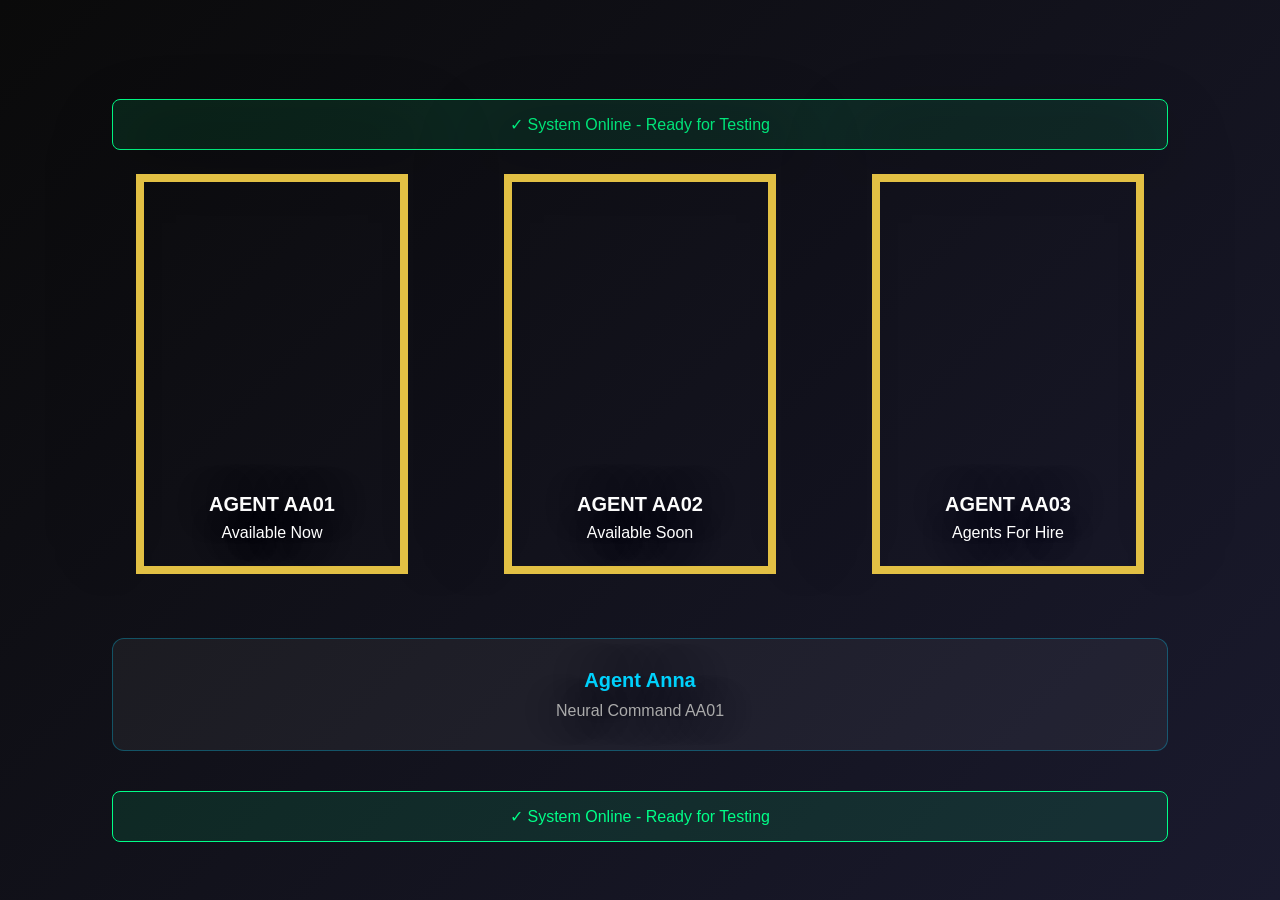
==== index.html @ ef90735a "Update index.html" ====
<!DOCTYPE html>
<html lang="en">
<head>
    <meta charset="UTF-8">
    <meta name="viewport" content="width=device-width, initial-scale=1.0">
    <title>AGENT ANNA 01 - Virgin Operations</title>
    <style>
        * {
            margin: 0;
            padding: 0;
            box-sizing: border-box;
        }
        body {
            font-family: 'Segoe UI', Tahoma, Geneva, Verdana, sans-serif;
            background: linear-gradient(135deg, #0a0a0a 0%, #1a1a2e 100%);
            min-height: 100vh;
            display: flex;
            flex-direction: column;
            align-items: center;
            justify-content: center;
            color: #fff;
        }
        .container {
            text-align: center;
            padding: 40px;
            padding: 20px 20px ;
        }
        h1 {
            font-size: 2.5rem;
            margin-bottom: 20px;
            background: linear-gradient(90deg, #00d4ff, #00ff88);
            -webkit-background-clip: text;
            -webkit-text-fill-color: transparent;
        }
        .subtitle {
            font-size: 1.2rem;
            color: #888;
            margin-bottom: 40px;
        }
        .nav-card {
            background: rgba(255, 255, 255, 0.05);
            border: 1px solid rgba(0, 212, 255, 0.3);
            border-radius: 12px;
            padding: 30px 50px;
            transition: all 0.3s ease;
            cursor: pointer;
        }
        .nav-card:hover {
            background: rgba(0, 212, 255, 0.1);
            border-color: #00d4ff;
            transform: translateY(-5px);
            box-shadow: 0 10px 30px rgba(0, 212, 255, 0.2);
        }
        .nav-card h2 {
            color: #00d4ff;
            margin-bottom: 10px;
        }
        .nav-card p {
            color: #aaa;
        }
        a {
            text-decoration: none;
            color: inherit;
        }
        .status {
            margin-top: 40px;
            padding: 15px 30px;
            background: rgba(0, 255, 136, 0.1);
            border: 1px solid #00ff88;
            border-radius: 8px;
            color: #00ff88;
        }


.centered {
	display: flex;
	align-items: center;
	justify-content: center;
	gap: 3rem;
	height: 100%;
}

.card {
	position: relative;
	height: 28rem;
	width: 20rem;
	aspect-ratio: 5 / 7;
	color: #ffffff;
	perspective: 50rem;

	.shadow {
		position: absolute;
		inset: 0;
		background:
			var(--url);
		background-size: cover;
		background-position: center;
		opacity: 0.8;
		filter: blur(2rem) saturate(0.9);
		box-shadow: 0 -1.5rem 2rem -0.5rem rgba(0, 0, 0, 0.7);
		transform: rotateX(var(--rotateX)) rotateY(var(--rotateY))
				translate3d(0, 2rem, -2rem);
	}

	.image {
		position: absolute;
		inset: 0;
		background: linear-gradient(to top, rgba(0, 0, 0, 0.5), transparent 40%),
			var(--url);
		background-size: cover;
		background-position: center;
		mask-image: var(--url);
		mask-size: cover;
		mask-position: center;

		&.background {
			transform: rotateX(var(--rotateX)) rotateY(var(--rotateY))
				translate3d(0, 0, 0rem);
		}

		&.cutout {
			transform: rotateX(var(--rotateX)) rotateY(var(--rotateY))
				translate3d(0, 0, 4rem) scale(0.92);
			z-index: 3;
		}
	}

	.content {
		position: absolute;
		display: flex;
		flex-direction: column;
		justify-content: flex-end;
		inset: 0;
		padding: 3.5rem;

		transform: rotateX(var(--rotateX)) rotateY(var(--rotateY))
			translate3d(0, 0, 6rem);
		z-index: 4;
	}

	&::after,
	&::before {
		content: "";
		position: absolute;
		inset: 1.5rem;
		border: #e2c044 0.5rem solid;
		transform: rotateX(var(--rotateX)) rotateY(var(--rotateY))
			translate3d(0, 0, 2rem);
	}

	&::before {
		z-index: 4;
	}

	&.border-left-behind::before {
		border-left: transparent;
	}


	&.border-right-behind::before {
		border-right: transparent;
	}

	&.border-bottom-behind::before {
		border-bottom: transparent;
	}
}

h2 {
	font-size: 1.25rem;
	font-weight: 700;
	margin-bottom: 0.5rem;
	text-shadow: 0 0 2rem rgba(0, 0, 0, 0.5);
}

p {
	font-weight: 300;
	text-shadow: 0 0 2rem rgba(0, 0, 0, 0.5);
}

// TODO: Maybe add: transform-style: preserve-3d?

    </style>

      <script>
const angle = 20;
const rotateCard = window;

const lerp = (start, end, amount) => {
	return (1 - amount) * start + amount * end;
};

const remap = (value, oldMax, newMax) => {
	const newValue = ((value + oldMax) * (newMax * 2)) / (oldMax * 2) - newMax;
	return Math.min(Math.max(newValue, -newMax), newMax);
};

window.addEventListener("DOMContentLoaded", (event) => {
	const cards = document.querySelectorAll(".card");
	cards.forEach((e) => {
		e.addEventListener("mousemove", (event) => {
			const rect = e.getBoundingClientRect();
			const centerX = (rect.left + rect.right) / 2;
			const centerY = (rect.top + rect.bottom) / 2;
			const posX = event.pageX - centerX;
			const posY = event.pageY - centerY;
			const x = remap(posX, rect.width / 2, angle);
			const y = remap(posY, rect.height / 2, angle);
			e.dataset.rotateX = x;
			e.dataset.rotateY = -y;
		});

		e.addEventListener("mouseout", (event) => {
			e.dataset.rotateX = 0;
			e.dataset.rotateY = 0;
		});
	});

	const update = () => {
		cards.forEach((e) => {
			let currentX = parseFloat(
				e.style.getPropertyValue("--rotateY").slice(0, -1)
			);
			let currentY = parseFloat(
				e.style.getPropertyValue("--rotateX").slice(0, -1)
			);
			if (isNaN(currentX)) currentX = 0;
			if (isNaN(currentY)) currentY = 0;
			const x = lerp(currentX, e.dataset.rotateX, 0.05);
			const y = lerp(currentY, e.dataset.rotateY, 0.05);
			e.style.setProperty("--rotateY", x + "deg");
			e.style.setProperty("--rotateX", y + "deg");
		});
	};
	setInterval(update, 1000 / 60);
});

    </script>
</head>
<body>
    <div class="container">

   <div class="status">
            ✓ System Online - Ready for Testing
        </div>

<div class="centered">
  <div class="card border-left-behind">
    <div class="shadow" style="--url: url('https://i.ibb.co/PM4ghD4/full.png')"></div>
    <div class="image background" style="--url: url('https://i.ibb.co/JpJVJxq/Background.png')"></div>
    <div class="image cutout" style="--url: url('https://i.ibb.co/Dw3q3tZ/cutout.png')"></div>
    <a href="https://agent-anna.github.io/agent-anna/agent-anna/index.html"><div class="content">
      <h2>AGENT AA01</h2>
      <p>Available Now</p></a>
    </div>
  </div>
  <div class="card border-right-behind border-bottom-behind">
    <div class="shadow" style="--url: url('https://i.ibb.co/DC0MbxS/m-full.png')"></div>
    <div class="image background" style="--url: url('https://i.ibb.co/ZdGBm4K/m-background.png')"></div>
    <div class="image cutout" style="--url: url('https://i.ibb.co/RC70XmC/m-cutout.png')"></div>
    <a href="https://agent-anna.github.io/agent-anna/agent-anna/index.html"><div class="content">
      <h2>AGENT AA02</h2>
      <p>Available Soon</p></a>
    </div>
  </div>
  <div class="card border-left-behind">
    <div class="shadow" style="--url: url('https://i.ibb.co/gSBp82C/b-full.png')"></div>
    <div class="image background" style="--url: url('https://i.ibb.co/MDBcyMW/b-background.png')"></div>
    <div class="image cutout" style="--url: url('https://i.ibb.co/bQNgD6y/b-cutout.png')"></div>
    <a href="https://agent-anna.github.io/agent-anna/agent-anna/index.html"><div class="content">
      <h2>AGENT AA03</h2>
      <p>Agents For Hire</p></a>
    </div>
  </div>
</div>

        <h1></h1>
        <p class="subtitle"></p>
        <a href="agent-anna/index.html">
            <div class="nav-card">
                <h2>Agent Anna</h2>
                <p>Neural Command AA01</p>
            </div>
        </a>
        
           <div class="status">
            ✓ System Online - Ready for Testing
        </div>

    </div>
</body>
</html>
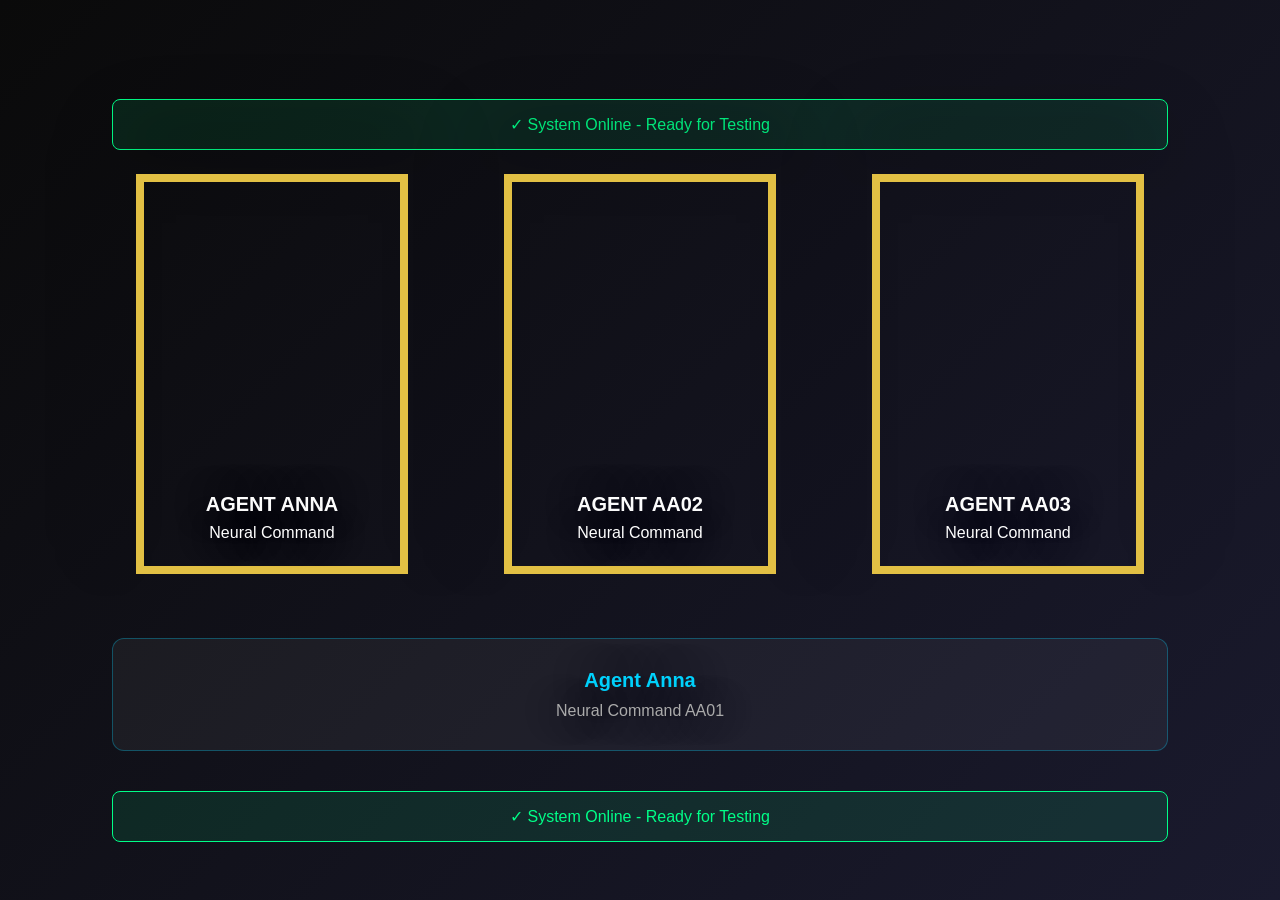
==== commit 5f32670f: "Update index.html" ====
--- a/index.html
+++ b/index.html
@@ -87,7 +87,7 @@
 	aspect-ratio: 5 / 7;
 	color: #ffffff;
 	perspective: 50rem;
-
+	
 	.shadow {
 		position: absolute;
 		inset: 0;
@@ -151,16 +151,16 @@
 	&::before {
 		z-index: 4;
 	}
-
+	
 	&.border-left-behind::before {
 		border-left: transparent;
 	}
-
-
+	
+	
 	&.border-right-behind::before {
 		border-right: transparent;
 	}
-
+	
 	&.border-bottom-behind::before {
 		border-bottom: transparent;
 	}
@@ -179,6 +179,7 @@
 }
 
 // TODO: Maybe add: transform-style: preserve-3d?
+
 
     </style>
 
@@ -250,8 +251,8 @@
     <div class="image background" style="--url: url('https://i.ibb.co/JpJVJxq/Background.png')"></div>
     <div class="image cutout" style="--url: url('https://i.ibb.co/Dw3q3tZ/cutout.png')"></div>
     <a href="https://agent-anna.github.io/agent-anna/agent-anna/index.html"><div class="content">
-      <h2>AGENT AA01</h2>
-      <p>Available Now</p></a>
+      <h2>AGENT ANNA</h2>
+      <p>Neural Command</p></a>
     </div>
   </div>
   <div class="card border-right-behind border-bottom-behind">
@@ -260,7 +261,7 @@
     <div class="image cutout" style="--url: url('https://i.ibb.co/RC70XmC/m-cutout.png')"></div>
     <a href="https://agent-anna.github.io/agent-anna/agent-anna/index.html"><div class="content">
       <h2>AGENT AA02</h2>
-      <p>Available Soon</p></a>
+      <p>Neural Command</p></a>
     </div>
   </div>
   <div class="card border-left-behind">
@@ -269,7 +270,7 @@
     <div class="image cutout" style="--url: url('https://i.ibb.co/bQNgD6y/b-cutout.png')"></div>
     <a href="https://agent-anna.github.io/agent-anna/agent-anna/index.html"><div class="content">
       <h2>AGENT AA03</h2>
-      <p>Agents For Hire</p></a>
+      <p>Neural Command</p></a>
     </div>
   </div>
 </div>
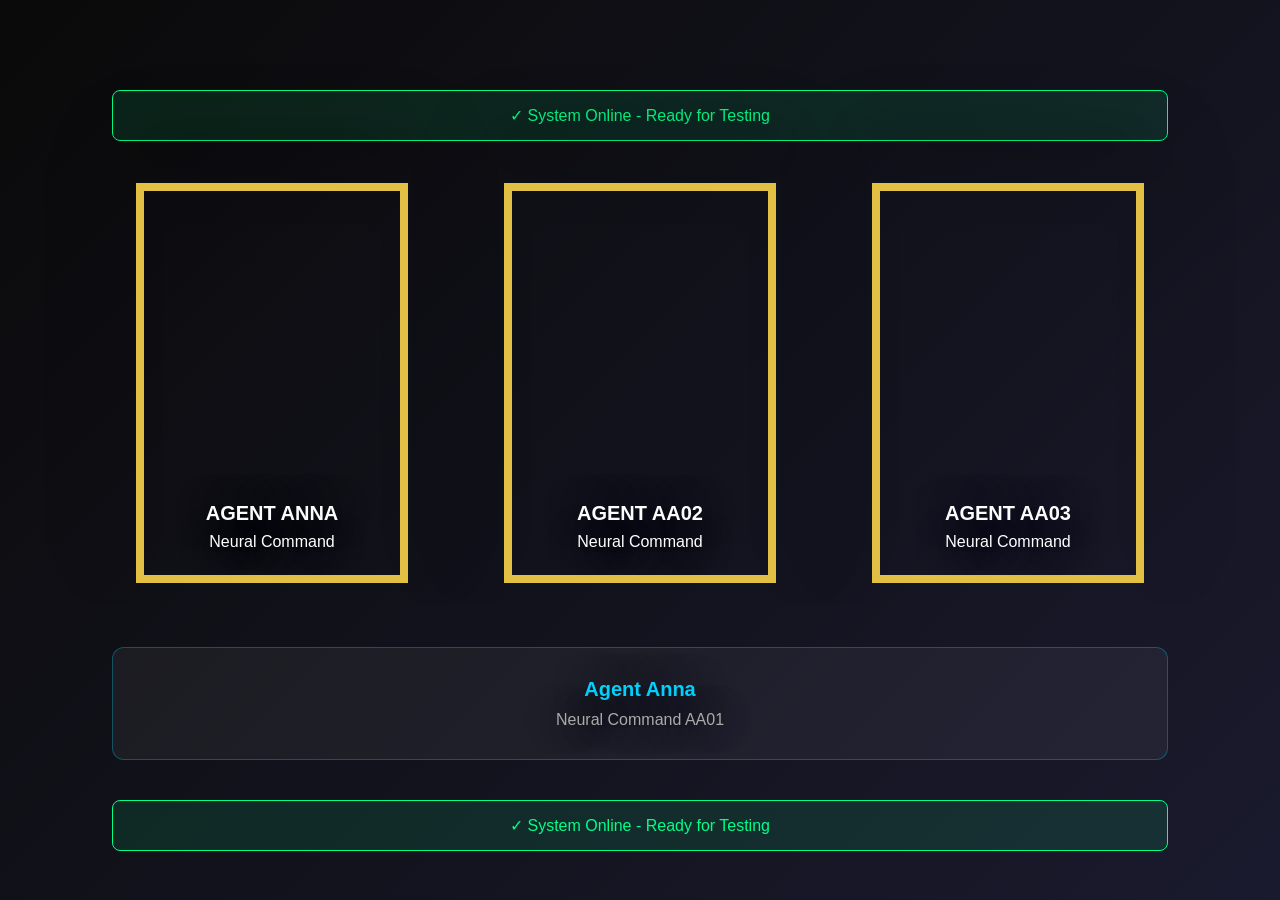
==== commit e7f4aae6: "Update index.html" ====
--- a/index.html
+++ b/index.html
@@ -243,7 +243,7 @@
 
    <div class="status">
             ✓ System Online - Ready for Testing
-        </div>
+        </div><br>
 
 <div class="centered">
   <div class="card border-left-behind">
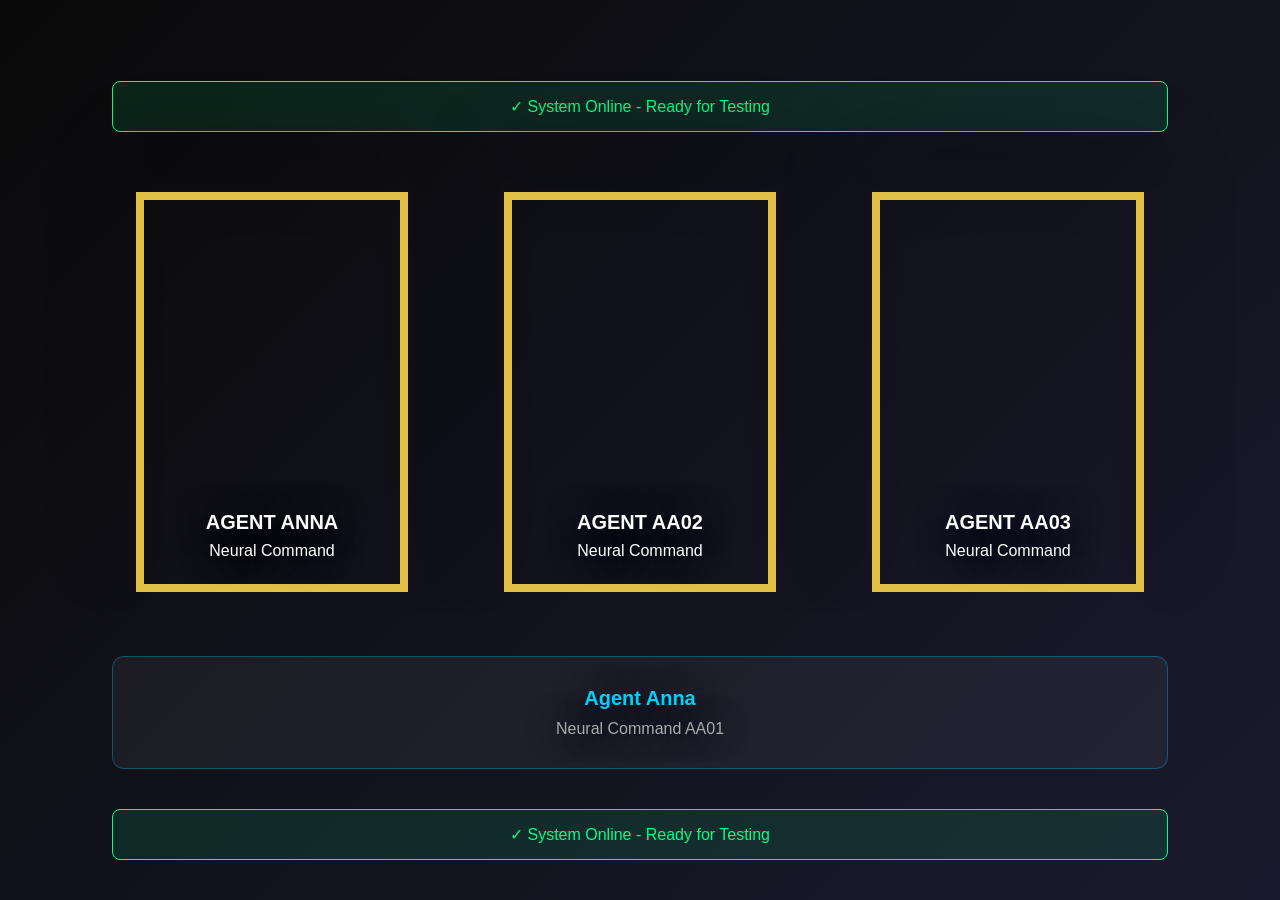
==== commit b69ef0d3: "Update index.html" ====
--- a/index.html
+++ b/index.html
@@ -243,7 +243,7 @@
 
    <div class="status">
             ✓ System Online - Ready for Testing
-        </div><br>
+        </div><br><br>
 
 <div class="centered">
   <div class="card border-left-behind">
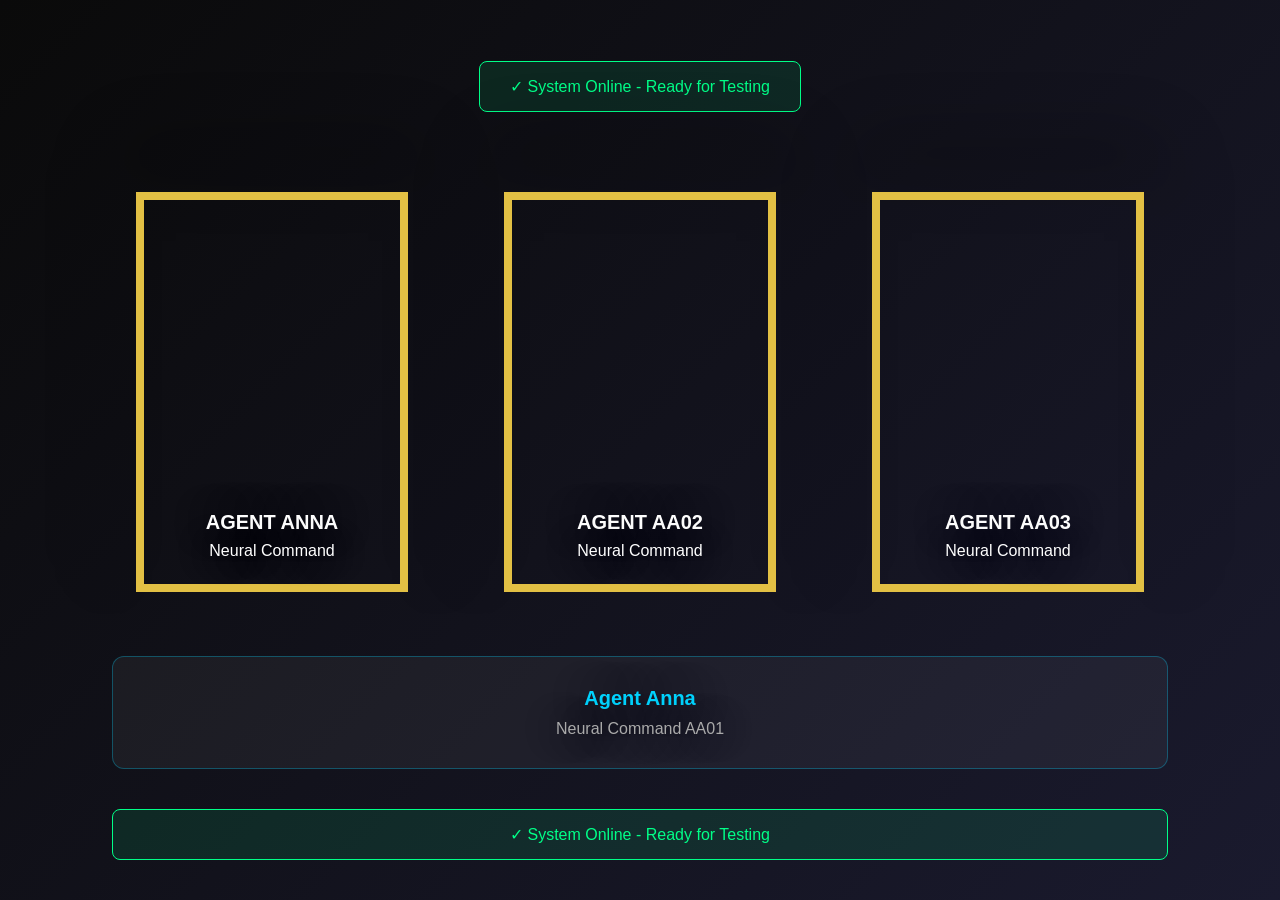
==== commit b31a4742: "Update index.html" ====
--- a/index.html
+++ b/index.html
@@ -239,11 +239,13 @@
     </script>
 </head>
 <body>
-    <div class="container">
-
+
+	
    <div class="status">
             ✓ System Online - Ready for Testing
         </div><br><br>
+    <div class="container">
+
 
 <div class="centered">
   <div class="card border-left-behind">
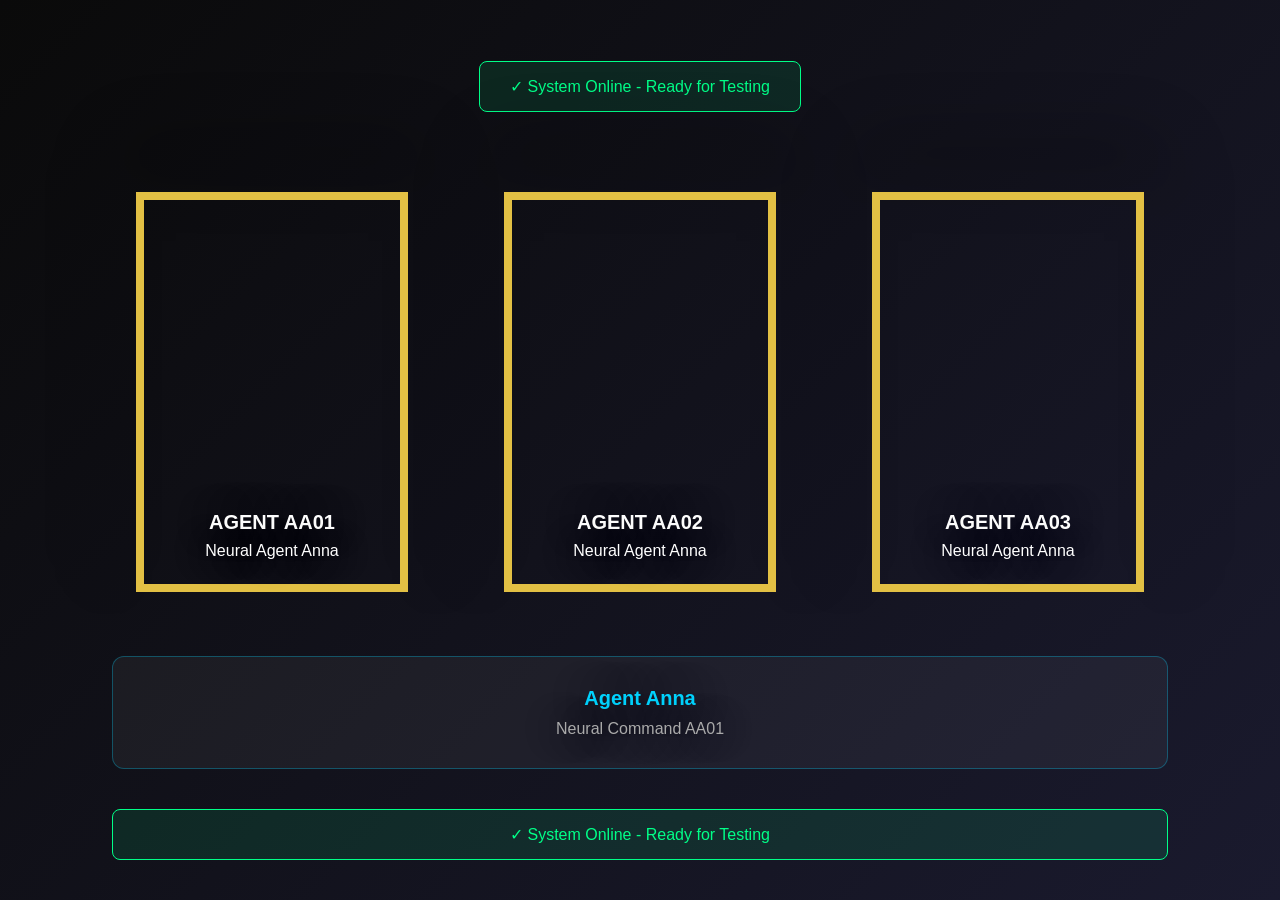
==== commit 55acfae8: "Update index.html" ====
--- a/index.html
+++ b/index.html
@@ -253,8 +253,8 @@
     <div class="image background" style="--url: url('https://i.ibb.co/JpJVJxq/Background.png')"></div>
     <div class="image cutout" style="--url: url('https://i.ibb.co/Dw3q3tZ/cutout.png')"></div>
     <a href="https://agent-anna.github.io/agent-anna/agent-anna/index.html"><div class="content">
-      <h2>AGENT ANNA</h2>
-      <p>Neural Command</p></a>
+      <h2>AGENT AA01</h2>
+      <p>Neural Agent Anna</p></a>
     </div>
   </div>
   <div class="card border-right-behind border-bottom-behind">
@@ -263,7 +263,7 @@
     <div class="image cutout" style="--url: url('https://i.ibb.co/RC70XmC/m-cutout.png')"></div>
     <a href="https://agent-anna.github.io/agent-anna/agent-anna/index.html"><div class="content">
       <h2>AGENT AA02</h2>
-      <p>Neural Command</p></a>
+      <p>Neural Agent Anna</p></a>
     </div>
   </div>
   <div class="card border-left-behind">
@@ -272,7 +272,7 @@
     <div class="image cutout" style="--url: url('https://i.ibb.co/bQNgD6y/b-cutout.png')"></div>
     <a href="https://agent-anna.github.io/agent-anna/agent-anna/index.html"><div class="content">
       <h2>AGENT AA03</h2>
-      <p>Neural Command</p></a>
+      <p>Neural Agent Anna</p></a>
     </div>
   </div>
 </div>
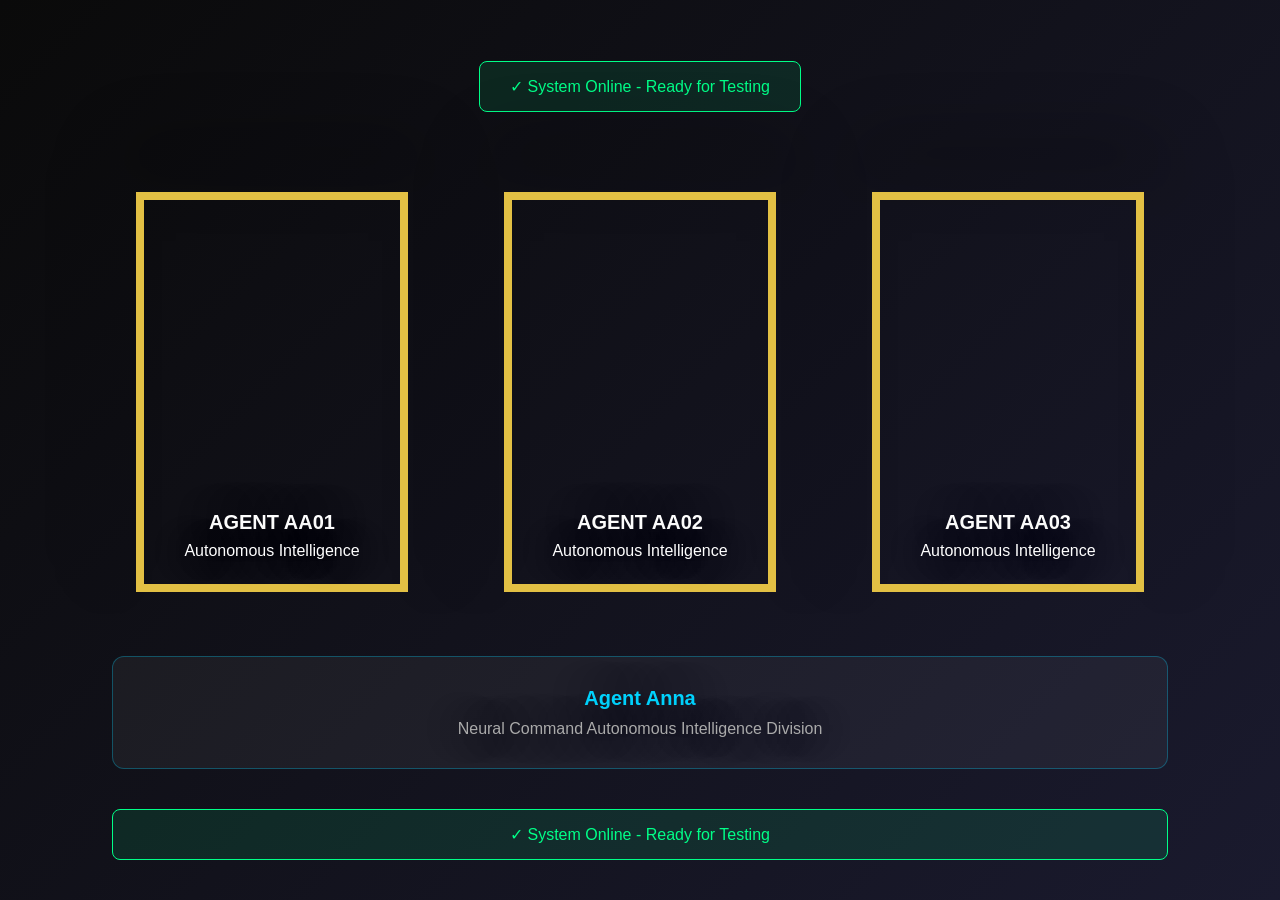
==== commit b0fa89c7: "Update index.html" ====
--- a/index.html
+++ b/index.html
@@ -254,7 +254,7 @@
     <div class="image cutout" style="--url: url('https://i.ibb.co/Dw3q3tZ/cutout.png')"></div>
     <a href="https://agent-anna.github.io/agent-anna/agent-anna/index.html"><div class="content">
       <h2>AGENT AA01</h2>
-      <p>Neural Agent Anna</p></a>
+      <p>Autonomous Intelligence</p></a>
     </div>
   </div>
   <div class="card border-right-behind border-bottom-behind">
@@ -263,7 +263,7 @@
     <div class="image cutout" style="--url: url('https://i.ibb.co/RC70XmC/m-cutout.png')"></div>
     <a href="https://agent-anna.github.io/agent-anna/agent-anna/index.html"><div class="content">
       <h2>AGENT AA02</h2>
-      <p>Neural Agent Anna</p></a>
+      <p>Autonomous Intelligence</p></a>
     </div>
   </div>
   <div class="card border-left-behind">
@@ -272,7 +272,7 @@
     <div class="image cutout" style="--url: url('https://i.ibb.co/bQNgD6y/b-cutout.png')"></div>
     <a href="https://agent-anna.github.io/agent-anna/agent-anna/index.html"><div class="content">
       <h2>AGENT AA03</h2>
-      <p>Neural Agent Anna</p></a>
+      <p>Autonomous Intelligence</p></a>
     </div>
   </div>
 </div>
@@ -282,7 +282,7 @@
         <a href="agent-anna/index.html">
             <div class="nav-card">
                 <h2>Agent Anna</h2>
-                <p>Neural Command AA01</p>
+                <p>Neural Command Autonomous Intelligence Division</p>
             </div>
         </a>
         
